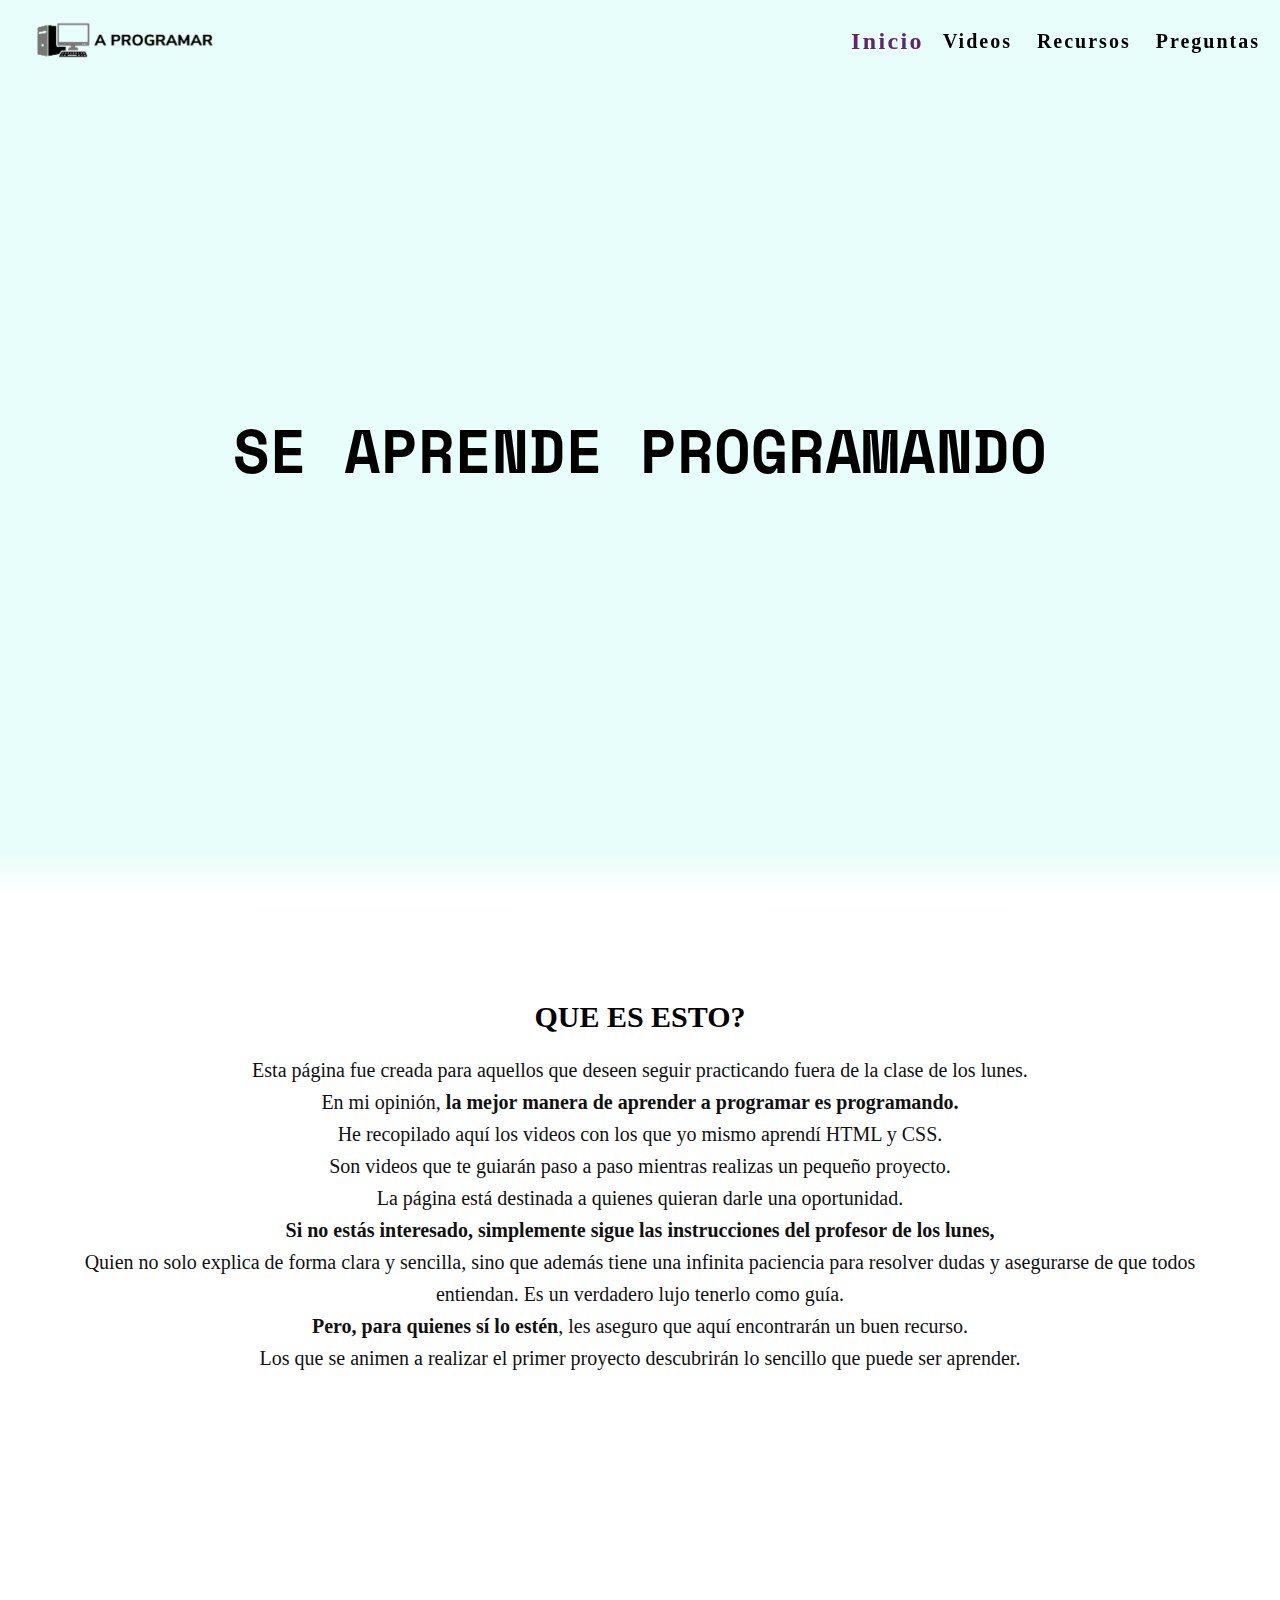
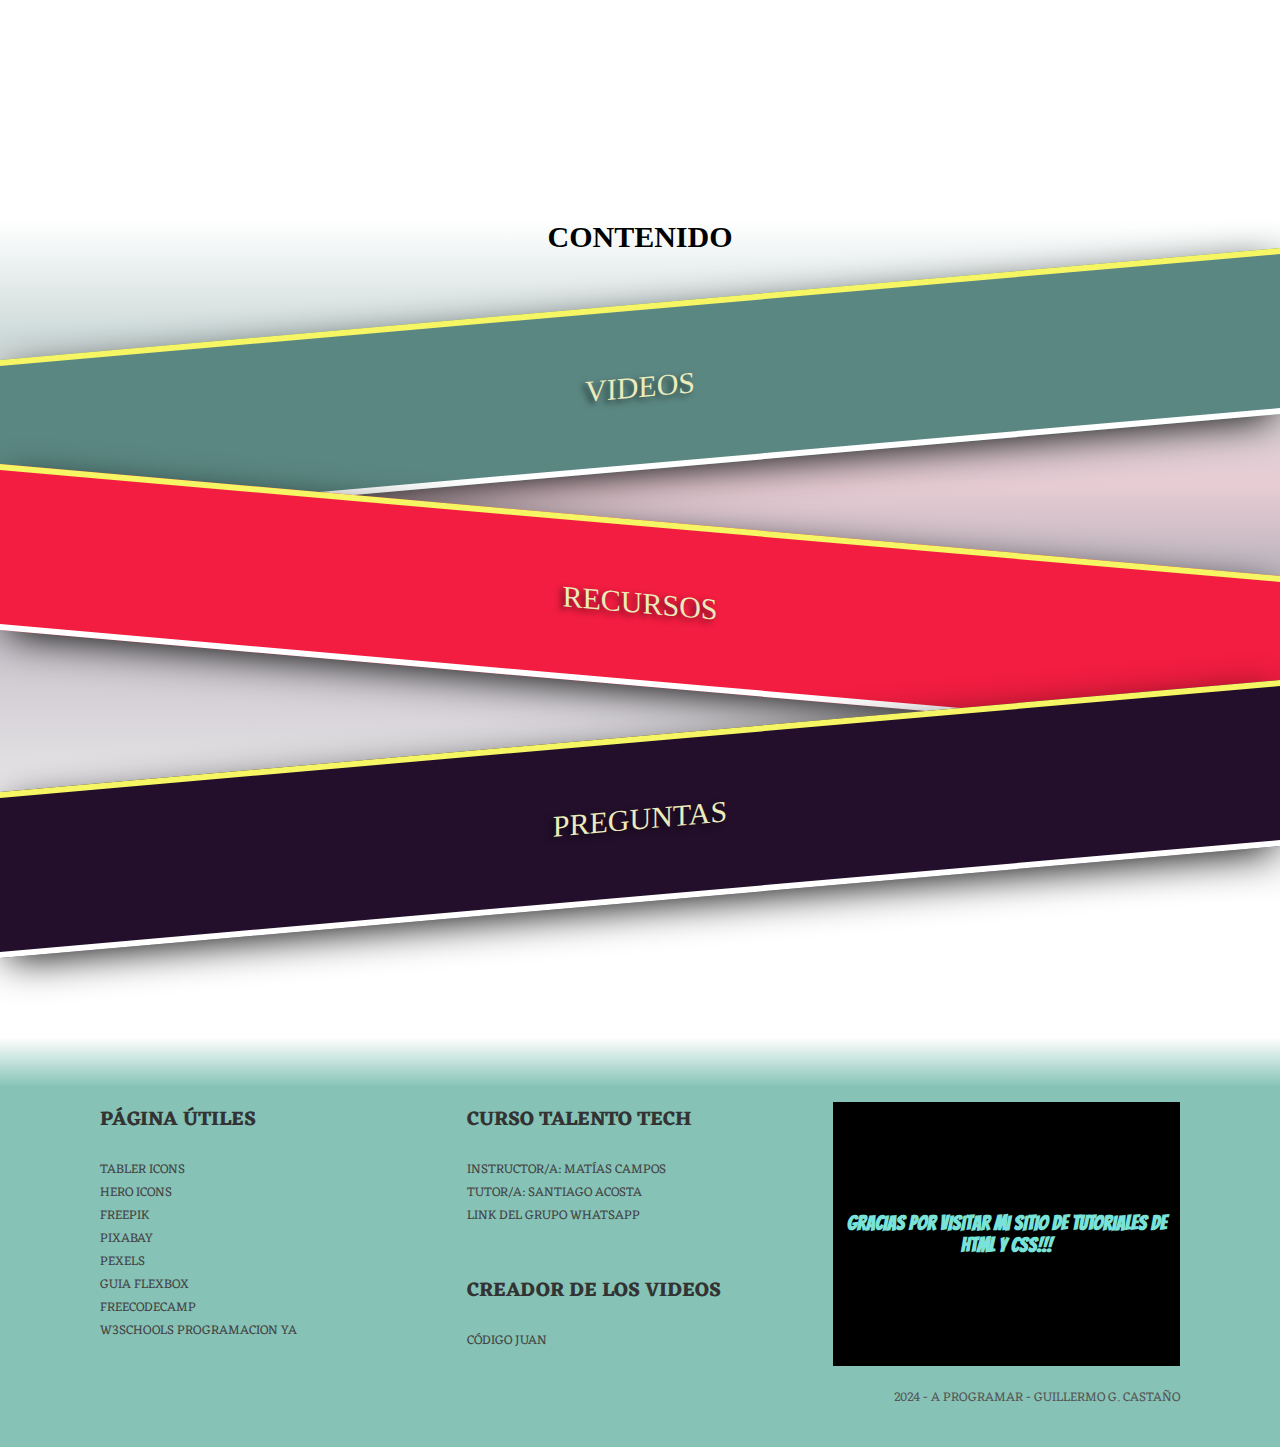
==== index.html @ f8a7a1f5 "A Programar 1.0" ====
<!DOCTYPE html>
<html lang="es">
<head>
    <meta charset="UTF-8">
    <meta name="viewport" content="width=device-width, initial-scale=1.0">
    <link rel="preload" href="./css/styles.css" as="styles">
    <link rel="preconnect" href="https://fonts.googleapis.com">
    <link rel="preconnect" href="https://fonts.gstatic.com" crossorigin>
    <link href="https://fonts.googleapis.com/css2?family=Space+Mono:ital,wght@0,400;0,700;1,400;1,700&display=swap" rel="stylesheet">
    <link rel="preconnect" href="https://fonts.googleapis.com">
    <link rel="preconnect" href="https://fonts.gstatic.com" crossorigin>
    <link href="https://fonts.googleapis.com/css2?family=Eczar:wght@400..800&family=Space+Mono:ital,wght@0,400;0,700;1,400;1,700&display=swap" rel="stylesheet">
    <link rel="preconnect" href="https://fonts.googleapis.com">
    <link rel="preconnect" href="https://fonts.gstatic.com" crossorigin>
    <link href="https://fonts.googleapis.com/css2?family=Bangers&display=swap" rel="stylesheet">
    <link rel="stylesheet" href="https://cdn.jsdelivr.net/npm/bootstrap-icons@1.11.3/font/bootstrap-icons.min.css">
    <link rel="icon" href="./img/Computer_icon.ico">
    <link rel="stylesheet" href="./css/styles.css">
    <title>A Programar</title>
</head>
<body>
    <header class="header">
        <a class="logo" href="./index.html">
            <img loading="lazy" class="logo-img" src="./img/logo-negro.png" alt="Logotipo">
        </a>

        <button class="abrir-menu" id="abrir"><i class="bi bi-list"></i></button>
        
        <nav class="navegacion" id="nav">
            <button class="cerrar-menu" id="cerrar"><i class="bi bi-x"></i></button>
            <ul class="ul_links">
                <li class="li_links"><a class="links links--activo" href="./index.html">Inicio</a></li>
                <li class="li_links"><a class="links" href="./videos.html">Videos</a></li>
                <li class="li_links"><a class="links" href="./recursos.html">Recursos</a></li>
                <li class="li_links"><a class="links" href="./preguntas.html">Preguntas</a></li>
            </ul>
        </nav>
        
    </header> <!-- Fin Header-->
        
        
    <section class="hero">
        <h1 class="titulo">Se aprende Programando</h1>
        <video loading="lazy" muted autoplay loop>
            <source src="./videos/program-1.mp4" tipe="video/mp4">
        </video>
    </section>


    <main class="main">      
        <section class="main-content">
            <h2>Que es esto?</h2>
            
            <article class="texto">
                <p> Esta página fue creada para aquellos que deseen seguir practicando fuera de la clase de los lunes.<br> En mi opinión, <b>la mejor manera de aprender a programar es programando.</b><br> He recopilado aquí los videos con los que yo mismo aprendí HTML y CSS.<br> Son videos que te guiarán paso a paso mientras realizas un pequeño proyecto.<br> 
                La página está destinada a quienes quieran darle una oportunidad.<br>
                <b>Si no estás interesado, simplemente sigue las instrucciones del profesor de los lunes,</b><br>
                Quien no solo explica de forma clara y sencilla, sino que además tiene una infinita paciencia para resolver dudas y asegurarse de que todos entiendan. Es un verdadero lujo tenerlo como guía.<br>
                <b>Pero, para quienes sí lo estén</b>, les aseguro que aquí encontrarán un buen recurso.<br> Los que se animen a realizar el primer proyecto descubrirán lo sencillo que puede ser aprender. </p>
            </article>
        </section>
    </main>

    <div class="caja">
        <section class="contenedor-grande">
            <h2>Contenido</h2>
            
            <div class="contenido">
                <a class="cuadro-enlace" href="./videos.html">
                    <section class="cuadro cuadro_video">
                        <h3 class="cuadro_h3--video">Videos</h3>
                        <p class="cuadro-texto">En esta sección veras lo videos con los que aprendí HTML y CSS</p>
                    </section>
                </a>
                <a class="cuadro-enlace" href="./recursos.html">
                    <section class="cuadro cuadro_recursos">
                        <h3 class="cuadro_h3--recursos">Recursos</h3>
                        <p class="cuadro-texto">Aquí encontrarás Herramientas útiles que te ayudaran a la hora de aprender</p>
                    </section>
                </a>
                <a class="cuadro-enlace" href="./preguntas.html">
                    <section class="cuadro cuadro_preguntas">
                        <h3 class="cuadro_h3--preguntas">Preguntas</h3>
                        <p class="cuadro-texto">Si tiene preguntas puedes hacerlas aquí e intentaré ayudar en lo que pueda</p>
                    </section>
                </a>
            </div>
        </section>
    </div>
        
    <!-- FOOTER -->
    <footer class="footer">
        <div class="footer-cont">
            <section class="section-1">
                <h3>Página útiles</h3>
                <div class="footer-cont__a">
                    <a href="https://tablericons.com/" target="_blank" rel="noopener noreferrer">Tabler Icons</a><br>
                    <a href="https://heroicons.com/" target="_blank" rel="noopener noreferrer">Hero Icons</a><br>
                    <a href="https://www.freepik.es" target="_blank" rel="noopener noreferrer">Freepik</a><br>
                    <a href="https://pixabay.com/es/" target="_blank" rel="noopener noreferrer">Pixabay</a><br>
                    <a href="https://www.pexels.com/es-es/" target="_blank" rel="noopener noreferrer">Pexels</a><br>
                    <a href="https://css-tricks.com/snippets/css/a-guide-to-flexbox/" target="_blank" rel="noopener noreferrer">Guia Flexbox</a><br>
                    <a href="https://www.freecodecamp.org/learn/
                    " target="_blank" rel="noopener noreferrer">Freecodecamp</a><br>
                    <a href="https://www.w3schools.com/html/html_headings.asp
                    " target="_blank" rel="noopener noreferrer">W3Schools</a>
                    <a href="https://www.tutorialesprogramacionya.com/htmlya/html5/" target="_blank" rel="noopener noreferrer">Programacion Ya</a>
                </div>
            </section>

            <section class="section-2">
                <h3>Curso Talento Tech</h3>
                <div class="footer-cont__a">
                    <a href="mati.campos@bue.edu.ar
                    " target="_blank" rel="noopener noreferrer">Instructor/a: Matías Campos</a><br>
                    <a href="santiago.acosta@bue.edu.ar
                    " target="_blank" rel="noopener noreferrer">Tutor/a: Santiago Acosta</a><br>
                    <a href="https://chat.whatsapp.com/FIQsN4IhBATAB8RXuNzhhv
                    " target="_blank" rel="noopener noreferrer">Link del grupo WhatsApp</a><br>
                </div><br><br>
                <h3>Creador de los videos</h3>
                <div class="footer-cont__a">
                    <a href="https://codigoconjuan.com/" target="_blank" rel="noopener noreferrer noreferrer">Código Juan</a>
                </div>
            </section>
            <section class="footer-cont__section-3">
                <h3 class="section3-h3">Gracias por visitar mi sitio de tutoriales de HTML y CSS!!!</h3>
            </section>
            <p class="footer__parrafo-final">2024 - A Programar - Guillermo G. Castaño</p>
        </div>
        
    </footer>

    <script src="./js/codigo.js"></script>
</body>
</html>
---- css/styles.css ----
:root {
    --fuentePrincipal: "Space Mono", monospace;
    --fuenteSecundaria: "Eczar", serif;

    --blanco: #fff;
    --negro: #000;
    --violeta: #230f2b;
    --magenta: #f21d41;
    --cremita: #EBEBBC;
    --celesteClaro: hwb(134 74% 11%);
    --celesteOscuro: #5b8782;
}

*, *:before, *:after {
    box-sizing: inherit;
    margin: 0;
  }
  

html {
    box-sizing: border-box;
    font-size: 62.5%;
}

body {
    font-size: 16px;
}

/* headings */
h1 {
    font-size: 6rem;
}
h2 {
    font-size: 3rem;
}
h3 {
    font-size: 2rem;
}
h4 {
    font-size: 1.8rem;
    font-weight: 400;
}
h1, h2, h3 {
    text-align: center;
    text-transform: uppercase;
}

/* HEADER */
.header {
    position: fixed;
    top: 0;
    left: 0;
    padding: 3rem 2rem;
    width: 100%;
    display: flex;
    justify-content: space-between;
    transition: 0.7s;
    z-index: 1001;
}
.header .logo {
    margin: 0;
    position: relative;
}
/* Le agrega la capa a header junto con css cuando hace sroll > 0 */
.header.abajo {
    padding: 1.5rem 2rem;
    background: #fff;
    .navegacion {
        margin-top: -.6rem;
    }
}

.logo-img {
    width: 25rem;
    position: absolute;
    top: -11.5rem;
    left: -2rem;
}

.abrir-menu,
.cerrar-menu {
    display: none;
}

/* quita Logo menos de 270px */
@media (width <= 270px) {
    .logo-img {
        display: none;
    }
}


/* menu hamburguesa en menos de 768px */
@media (width <= 768px ) {
    .header .logo {
        transform: scale(.7);
    }

    .abrir-menu,
    .cerrar-menu {
        display: block;
        border: 0;
        font-size: 3rem;
        cursor: pointer;
    }

    .abrir-menu {
        background-color: transparent;
    }
    
    .navegacion {
        opacity: 0;
        visibility: hidden;
        gap: 2rem;
        /* margin-top: 1.1rem; */
        position: absolute;
        height: 100vh;
        display: flex;
        flex-direction: column;
        align-items: end;
        top: 0;
        right: 0;
        padding: 2rem;
        background-color: rgba(255,255,255,.4);
    }

    .navegacion.visible {
        opacity: 1;
        visibility: visible;
    }

    .ul_links {
        flex-direction: column;
        align-items: end;
    }

}



/* NAVEGACION */
.navegacion ul {
    display: flex;
    justify-content: center;
    align-items: center;
    list-style: none;
    gap: 2.5rem;
}

.navegacion a {
    font-size: 2rem;
    text-decoration: none;
    font-family: var(--fuente);
    color: var(--negro);
    letter-spacing: .2rem;
    font-weight: bold;
    transition: 0.7s;
}

/* Codigo A */
a.links {
    display: inline-block; /* Esto permite que la propiedad transform funcione */
    transition: transform 0.3s ease, color 0.3s ease; /* Añade una transición suave */
}

a.links--activo,
a.links:hover {
    color: #60256a;
    transform: scale(1.2);
}

/* VIDEO */
.hero {
    position: relative;
    z-index: -10;
    height: 100vh;
    display: flex;
    justify-content: center;
    align-items: center;
    overflow: hidden;
}

/* Capa de color sobre el video */
.hero::before {
    content: "";
    position: absolute;
    top: 0;
    left: 0;
    width: 100%;
    height: 100%;
    background-color: rgba(75, 247, 216, 0.129); /* Capa negra semi-transparente */
    z-index: 1;
}

/* Parte de abajo efecto humo */
.hero-secundario::after,
.hero::after,
.hero-pag-video::after {
    position: absolute;
    content: "";
    bottom: 0;
    width: 100%;
    height: 5rem;
    background: linear-gradient(transparent, #fff);
    z-index: 1000;
}

.hero video {
    position: absolute;
    width: 100%;
    height: 100%;
    object-fit: cover; /* Asegura que el video cubra todo el espacio sin deformarse */
}


.hero .titulo,
.hero-pag-video .titulo {
    z-index: 10;
    position: absolute;
    font-family: var(--fuentePrincipal);
    text-transform: uppercase;
    font-weight: bold;
    transition: opacity 0.5s ease; /* Suaviza el cambio de opacidad */
    /* Hace responsivo el Texto */
    font-size: clamp(2rem, 6vw, 6rem);
}

.hero-pag-video {
    position: relative;
    background: linear-gradient(rgba(29, 217, 242, 0.284), rgba(29, 210, 242, 0.307)), url(../img/para-estudiar-2.jpg);
    background-size: cover;
    background-position: center; /* Añadido para mejor posicionamiento */
    z-index: -10;
    height: 100vh;
    display: flex;
    justify-content: center;
    align-items: center;
}


.hero-pag-preguntas {
    position: relative;
    background: linear-gradient(rgba(105, 40, 119, 0.284), rgba(124, 48, 141, 0.307)), url(../img/preguntas.jpg);
    background-size: cover;
    background-position: center; /* Añadido para mejor posicionamiento */
    z-index: -10;
    height: 100vh;
    display: flex;
    justify-content: center;
    align-items: center;
}

/* MAIN */
.main {
    display: flex;
    justify-content: center;
    text-align: center;
    margin: 0 auto;
    width: 100%;
    max-width: 120rem;
    min-height: 80vh;
    margin-top: 10rem;
    padding: 0 2rem;
    box-sizing: border-box;

}

.main-content {
    width: 100%;
}

.main .texto {
    font-size: clamp(2rem, 2.5vw, 2rem);
    line-height: 1.6;
    margin: 2rem 0;
    color: #111;
}

.main-secundario {
    max-width: 73rem;
    margin: 0 auto;
    border: solid red;
}

.titu-2 {
    margin-top: 3rem;
}

/* CONTENIDO */
.caja {
    margin-top: 10rem;

    background: rgb(255,255,255);
    background: linear-gradient(0deg, rgba(255,255,255,1) 0%, rgba(35,15,43,0.3085434002702644) 48%, rgba(191,115,137,0.37016805013020837) 61%, rgba(91,135,130,0.3001400389257265) 83%, rgba(255,255,255,0.19929970279127274) 100%); 
}

.contenedor-grande {
    text-align: center;
    margin: 0 auto;
}
.contenedor-grande h2{
    margin-bottom: 5rem;
}

.contenido {
    width: 100vw;
}

/* CUADROS */
.cuadro_video,
.cuadro_recursos, 
.cuadro_preguntas {
    width: 100%;
    padding: 6rem;
    border-top: 6px solid rgb(246, 246, 101);
    border-bottom: 6px solid white; 
    color: var(--cremita);
    box-shadow: 0 1rem 4rem -.8rem black;
}

.cuadro_video {
    background: var(--celesteOscuro);
    transform: skewY(-5deg);
}

.cuadro_recursos {
    background: var(--magenta);
    transform: skewY(5deg);
    margin-top: 5rem;
}
.cuadro_preguntas {
    background: var(--violeta);
    transform: skewY(-5deg);
    margin-top: 5rem;
}

.contenido-cuadro {
    max-width: 50rem;
    margin: auto;
    margin-top: 2rem;
    font-family: var(--fuentePrincipal);
    transform: skewY(5deg);
}

.cuadro_h3--video,
.cuadro_h3--recursos,
.cuadro_h3--preguntas {
    font-size: 3rem; 
    font-weight: 400;
	text-shadow: -4px 3px 6px rgba(0,0,0,0.62);
}

.cuadro-texto {
    display: none;
    font-size: 2.8rem;
    text-shadow: -4px 3px 6px rgba(0,0,0,0.62);
}

.cuadro {
    position: relative;
    transition: all .3s ease;
}

.cuadro:hover {
    transition: all .3s ease;
    transform: scale(1.15);
    .cuadro_h3--video,
    .cuadro_h3--recursos,
    .cuadro_h3--preguntas {
        display: none;
    }
    .cuadro-texto {
        display: contents;
    }
}

.cuadro-enlace {
    text-decoration: none;
}

/* CONTENEDOR */
.contenedor {
    width: 100rem;
}

.video {
    display: flex;
    justify-content: center;
}

/* acordeon */
.acordeon {
    padding: 1rem;
    width: 90%;
    max-width: 120rem;
    margin: 0 auto; 
}

.acordeon .h3 {
    text-align: left;
    padding: 1rem;
    cursor: pointer;
    box-shadow: -5px 6px 10px -1px rgba(0,0,0,0.26);
}

.bloque .contenido {
    display: flex;
    justify-content: center;
}

.acordeon .contenido {
    height: 0;
    padding: 0rem;
    overflow: hidden;
    transform: all .5 ease;
}

.acordeon .bloque.activo .contenido {
    margin: 0 auto;
    height: auto;
    max-height: none;
    overflow: visible;
}

.parrafo-videos {
    font-size: 1.9rem;
}

.enla-vid {
    font-size: 2rem;
    text-decoration: none;
    font-family: var(--fuenteSecundaria);
}

/* ESTILOS FOOTER */

.footer {
    margin-top: 10rem;
    text-transform: uppercase;
    font-family: var(--fuenteSecundaria);
    padding: 10rem;
    background: rgb(148,244,223);
    background: linear-gradient(0deg, rgb(134, 195, 182) 81%, rgba(255,255,255,1) 92%);
}



.footer-cont {
    display: grid;
    grid-template-columns: repeat(3, 1fr);
    grid-template-rows: 90% 10%;

    text-align: start;
    font-size: 1.3rem;
    gap: 2rem;
    position: relative;
    margin-bottom: -4.8rem;
} 

.footer-cont h3 {
    color: #333;
    text-align: start;
}

.footer-cont a {
    text-decoration: none;
    color: #444;
}
.footer-cont__a {
    margin-top: 2rem;
}

.footer-cont__section-3 {
    background-color: #000;
    display: flex;
    align-items: center;
}

section.footer-cont__section-3 .section3-h3 {
    color: #7ae3d9;
    font-family: "Bangers", system-ui;
    text-align: center;
}

.footer__parrafo-final {
    grid-column: 3 / 4;
    text-align: end;
    color: #555;
}

/* Media query para pantallas pequeñas */
@media (max-width: 768px) {
    .footer-cont {
        grid-template-columns: 1fr; /* Cambia a una columna */
        text-align: center; /* Centra el texto */
        gap: 1rem; /* Reduce el espacio entre elementos */
        margin-top: 8rem;
    }

    .footer__parrafo-final {
        grid-column: 1 / -1; /* Asegura que el párrafo ocupe toda la fila */
        text-align: center;
    }

    .footer {
        padding: 2rem; /* Ajusta el padding en pantallas pequeñas */
    }
}


/* PREGUNTAS -- CONTENIDO INDEX */
.title {
    font-size: 6rem;
    text-align: center;
    font-weight: bold;
}

.container-one {
    width: 100%;
    padding: 2rem;
    background-color: var(--celesteOscuro);
    transform: skewY(-5deg);
    margin-top: 4rem;
}


/* Icono */
.svg-inline--fa.fa-w-14 {   
    transition: transform .2s linear;
    width: 0.875em;
}

/* Acordeon */
.contenedor-acordeon {
    width: 100%;
    max-width: 80rem;
    margin: auto;
    margin-top: 8rem;
}

.contenedor-acordeon h2 {
    text-align: center;
    font-size: 4rem;
    margin-bottom: 3.5rem;
}

.acordeon {
    background: #fff;
    padding: 0rem;
}

.acordeon label {
    display: flex;
    justify-content: space-between;
    flex-direction: row-reverse;
    padding: 20px;
    font-size: 2rem;
    background: #230f2b;
    color: #fff;
    cursor: pointer;
    margin-bottom: 2px;
    transition: all .3s ease;
}

.acordeon label:hover {
    background: #120b15;
}

.acordeon .contenido-acordeon {
    padding: 0px;
    margin: 0px 20px;
    max-height: 0px;
    overflow: hidden;
    transition: all .3s ease;
}
/* Checa el radio y le da altura al contenido de abajo */
.btn-acordeon:checked ~ .contenido-acordeon {
    max-height: none;
    padding: 1.5rem 0;
}

/* Da vuelta el iconito */
.btn-acordeon:checked ~ label .btn-acordeon1-icon {   
    transform: rotate(180deg);
}

.btn-acordeon {
    display: none;
}

@media (width >= 900) {
    .contenedor-acordeon {
        width: 90%;
    }
}

/* Checkbox */
.flex-content {
    display: flex;
    justify-content: space-between;
    align-items: center;
    margin: 1rem 0;
}

input[type="checkbox"] {
    width: 3rem;
    height: 3rem;
    border-radius: 50%;
    background-color: rgb(102, 76, 76);
    appearance: none;
    cursor: pointer;
}

input[type="checkbox"]:checked {
    background-color: rgb(43, 140, 43);
    transition: all .3s ease; 
}


/* FORMÑULARIO */
input,
textarea {
    font-family: "Poppins", sans-serif;
}

.cont {
    position: relative;
    width: 100%;
    min-height: 100vh;
    padding: 2rem;
    background: rgb(255,255,255);
    background: linear-gradient(0deg, rgba(255,255,255,1) 7%, rgba(96,37,106,0.4598039044719451) 48%, rgba(255,255,255,1) 94%); 
    overflow: visible;
    display: flex;
    align-items: center;
    justify-content: center;
}

.form {
    width: 100%;
    max-width: 820px;
    min-height: 10vh;
    background-color: #fff;
    border-radius: 1rem;
    box-shadow: 0 0 20px 1px rgba(0, 0, 0, 0.1);
    z-index: 1000;
    overflow: hidden;
    display: grid;
    grid-template-columns: repeat(2, 1fr);
}

.contact-form {
    background-color: rgb(96, 37, 106);
    position: relative;
}

.circle {
    border-radius: 50%;
    position: absolute;
    background:linear-gradient(135deg, transparent 20%, #230f2b)
}

.circle.one {
    width: 13rem;
    height: 13rem;
    top: 13rem;
    right: -4rem;
}
.circle.two {
    width: 8rem;
    height: 8rem;
    top: 1rem;
    right: 3rem;
}
.circle.three {
    width: 4rem;
    height: 4rem;
    top: 17rem;
    right: 17rem;
}
.circle.cuatro {
    width: 30rem;
    height: 30rem;
    bottom: 1rem;
    left: 3rem;
}
.circle.cinco {
    width: 3rem;
    height: 3rem;
    top:25rem;
    right: 9rem;
}
.circle.seis {
    width: 6rem;
    height: 6rem;
    bottom: 1rem;
    left: 50rem;
}
.circle.siete {
    width: 8rem;
    height: 8rem;
    bottom: 48rem;
    left: -3rem;
}
.circle.ocho {
    width: 8rem;
    height: 8rem;
    top: 1rem;
    right: 3rem;
}
.circle.nueve {
    width: 20rem;
    height: 20rem;
    bottom: -3rem;
    right: 5rem;
}
.circle.diez {
    width: 8rem;
    height: 8rem;
    top: 1rem;
    right: 3rem;
}


.contact-form:before {
    content: "";
    position: absolute;
    width: 2.6rem;
    height: 2.6rem;
    background-color:  rgb(96, 37, 106);
    transform: rotate(45deg);
    top: 5rem;
    left: -1.3rem
}

form {
    padding: 2.3rem 2.2rem;
    z-index: 10;
    overflow: hidden;
    position: relative;
}

.title-for {
    color: #fff;
    font-weight: 700;
    font-size: 2rem;
    line-height: 1;
    margin-bottom: 0.7rem;
}

.input-con {
    position: relative;
    margin: 1rem 0;
}

.input-f {
    width: 100%;
    margin: .2rem;
    outline: none;
    border: 2px solid #fafafa;
    background: none;
    padding: 1.7rem 2.2rem;
    color: #fff;
    font-weight: 500;
    font-size: 1.5rem;
    letter-spacing: .8px;
    border-radius: 2.5rem;
    transition: .3s;
}

textarea.input-f {
    padding: 3rem 1.8rem;
    min-height: 15rem;
    border-radius: 22px;
    /* Deja quieto el tamaño */
    resize: none;
    overflow-y: auto;
}

.input-con label {
    position: absolute;
    top: 50%;
    left: 15px;
    transform: translateY(-50%);
    padding: 0 1rem;
    color: #fafafa;
    font-size: 1.5rem;
    font-weight: 400;
    pointer-events: none;
    z-index: 1000;
    transition: .5s;
}

.input-con.textarea label {
    top: 1rem;
    transform: translateY(0);
}

.btn-f {
    padding: 1.2rem 2rem;
    background-color: #fff;
    border: 2px solid #fafafa;
    font-size: 1.5rem;
    color: rgb(96, 37, 106);
    line-height: 1;
    border-radius: 25px;
    outline: none;
    cursor: pointer;
    transition: .3s;
    margin-left: 1px;
}

.btn-f:hover {
    background-color: #60256a;
    color: #fff;
}

.input-con span {
    position: absolute;
    top: 3px;
    left: 23px;
    transform: translateY(-50%);
    font-size: 1.5rem;
    padding: 0 0.8rem;
    color: transparent;
    pointer-events: none;
    z-index: 500;

}

.input-con span::before,
.input-con span::after {
    content: "";
    position: absolute;
    width: 10%;
    opacity: 0;
    transition: .3s;
    height: 6px;
    background-color: #60256a;
    top: 50%;
    transform: translateY(-50%);
}

.input-con span::before {
    left: 50%;
}
.input-con span::after {
    right: 50%;
}

.input-con.focus label {
    top: 0px;
    transform: translateY(-50%);
    left: 23px;
    font-size: 1.5rem;
}

.input-con.focus span:before,
.input-con.focus span:after {
    width: 50%;
    opacity: 1;
}

/* Ajustes para la resolución de 310px */
@media (max-width: 400px) {
    .form {
        grid-template-columns: 1fr; /* Una sola columna en dispositivos pequeños */
        padding: 1rem;
    }
    .contact-info {
        width: 26rem;
    }
    div.contact-form::before {
        top: -5px;
        left: initial;
        right: 78px;
    }
    div.information {
        width: 17rem;
    }
    div.information p {
        width: 12rem;
        font-size: 1.1rem;
    }

    .input-f {
        font-size: 1.1rem; /* Reducir tamaño de fuente para caber en la resolución */
        padding: 1rem 1.3rem; /* Ajuste de padding */
    }

    .titu-for {
        font-size: 1.1rem; /* Reducir el tamaño del título */
    }

    .btn-f {
        font-size: 1.2rem; /* Ajustar el tamaño del botón */
        padding: 0.9rem 1.3rem;
    }

    .text-for {
        font-size: 1.3rem;
        text-align: center;
    }

    textarea.input-f {
        padding: 1.2rem; /* Ajuste de padding para textarea */
        min-height: 10rem; /* Reducir altura mínima */
    }

    .contact-form:before {
        width: 1.3rem; /* Ajustar tamaño del decorativo */
        height: 1.3rem;
        top: 2.5rem; /* Ajustar la posición */
        left: -0.8rem;
    }
}

/* INFO CONTACTO */

.contact-info {
    padding: 36.8px 35.2px;
    position: relative;
}

.contact-info .titu-for {
    color: #60256a
}

.text-for {
    color: #333;
    margin: 24px 0 32px 0;
}

.information {
    display: flex;
    color: #555;
    margin: 11.2px 0;
    align-items: center;
    font-size: 15.2px;
}

.icon-f {
    width: 28px;
    margin: 11.2px;
    color: #60256a;
}

.social-media {
    padding: 32px;
}
.social-media p {
    color: #333;
}
.social-icons {
    display: flex;
    margin-top: 8px;
}

.social-icons a{
    width: 35px;
    height: 35px;
    border-radius: 5px;
    background: linear-gradient(45deg, #b26ebe, #60256a );
    color: #fff;
    text-align: center;
    line-height: 35px;
    margin-right: 8px;
    transition: .3s;
}  

.social-icons a:hover {
    transform: scale(1.05);
}


@media (width <= 850px) {
    .form {
        grid-template-columns: 1fr;
    }

    .contact-form:before {
        top: -13px;
        left: initial;
        right: 78px;
    }

    .text-for {
        margin: 16px 0 24px 0;
    }

    .social-media {
        padding: 24px 0 0 0;
    }
    .circle {
        display: none;
    }
}

@media (width <= 480px) {
    .cont {
        padding: 24px;
    }

    form, 
    .contact-info {
        padding: 27,2px 25,6px;
    }

    .circle {
        display: none;
    }

    .title-for {
        font-size: 1.8rem;
        text-align: center; 
    }

    .btn-f {
        padding: 1rem; 
        font-size: 1.4rem; 
    }

    .input-f {
        font-size: 1.2rem; 
        padding: 1.2rem; 
    }

    .contact-info, 
    .contact-form {
        padding: 1.5rem; 
    }

}
@media (width <= 480px) {
    .cont {
        padding: 24px;
    }

    form, 
    .contact-info {
        padding: 27,2px 25,6px;
    }

    .circle {
        display: none;
    }

    .title-for {
        font-size: 1.8rem;
        text-align: center; 
    }

    .btn-f {
        padding: 1rem; 
        font-size: 1.4rem; 
    }

    .input-f {
        font-size: 1.2rem; 
        padding: 1.2rem; 
    }

    .contact-info, 
    .contact-form {
        padding: 1.5rem; 
    }

}


/* Arreglos del Modal  */
/* Estilos Modal */
.modal {
    display: none;
    position: fixed;
    z-index: 1000;
    left: 0;
    top: 0;
    width: 100%;
    height: 100%;
    background-color: rgba(0, 0, 0, 0.4);
    overflow-y: auto;
}

.modal-content {
    background-color: #230f2b;
    margin: 15% auto;
    padding: 1.5rem;
    border: 1px solid rgba(96,37,106,0.4598039044719451);
    width: 80%;
    max-width: 60rem;
    border-radius: 10px;
}

.modal-content * {
    max-width: 100%;
    height: auto;
}

.modal-content video,
.modal-content iframe {
    width: 100%;
    aspect-ratio: 16 / 9; /* Deja la proporción 16:9 */
    max-height: 70vh; /* Limita la altura máxima al 70% de la altura de la ventana */
    object-fit: contain; /* Deja la relación de aspecto del video */
}

/* Contenedor para mantener la proporción del video */
.video-container {
    position: relative;
    width: 100%;
    padding-bottom: 56.25%; /* Proporción 16:9 */
    height: 0;
    overflow: hidden;
}

.video-container iframe,
.video-container video {
    position: absolute;
    top: 0;
    left: 0;
    width: 100%;
    height: 100%;
}

@media (max-width: 768px) {
    .modal-content {
        width: 90%;
        margin: 15% auto;
        padding: 1rem;
    }
}

@media (max-width: 480px) {
    .modal-content {
        width: 95%;
        margin: 20% auto;
        padding: 0.5rem;
    }
}

.close {
    color: #aaa;
    float: right;
    font-size: 28px;
    font-weight: bold;
}

.close:hover,
.close:focus {
    color: black;
    text-decoration: none;
    cursor: pointer;
}



/* RECURSOS */
.main-recursos {
    display: flex;
    justify-content: center;
    text-align: center;
    margin: 0 auto;
    width: 100%;
    max-width: 90rem;
    min-height: 80vh;
    margin-top: 10rem;
    padding: 0 2rem;
    box-sizing: border-box;
    box-shadow: 35px 40px 35px 0px rgba(247,116,166,0.2);
}

.main-recursos .h3_recursos {
    text-align: start;
}

.main-recursos .texto_recursos {
    font-size: clamp(2rem, 2.5vw, 2rem);
    line-height: 1.6;
    margin: 2rem 0;
    text-align: start;
}
---- css/styles.css ----
:root {
    --fuentePrincipal: "Space Mono", monospace;
    --fuenteSecundaria: "Eczar", serif;

    --blanco: #fff;
    --negro: #000;
    --violeta: #230f2b;
    --magenta: #f21d41;
    --cremita: #EBEBBC;
    --celesteClaro: hwb(134 74% 11%);
    --celesteOscuro: #5b8782;
}

*, *:before, *:after {
    box-sizing: inherit;
    margin: 0;
  }
  

html {
    box-sizing: border-box;
    font-size: 62.5%;
}

body {
    font-size: 16px;
}

/* headings */
h1 {
    font-size: 6rem;
}
h2 {
    font-size: 3rem;
}
h3 {
    font-size: 2rem;
}
h4 {
    font-size: 1.8rem;
    font-weight: 400;
}
h1, h2, h3 {
    text-align: center;
    text-transform: uppercase;
}

/* HEADER */
.header {
    position: fixed;
    top: 0;
    left: 0;
    padding: 3rem 2rem;
    width: 100%;
    display: flex;
    justify-content: space-between;
    transition: 0.7s;
    z-index: 1001;
}
.header .logo {
    margin: 0;
    position: relative;
}
/* Le agrega la capa a header junto con css cuando hace sroll > 0 */
.header.abajo {
    padding: 1.5rem 2rem;
    background: #fff;
    .navegacion {
        margin-top: -.6rem;
    }
}

.logo-img {
    width: 25rem;
    position: absolute;
    top: -11.5rem;
    left: -2rem;
}

.abrir-menu,
.cerrar-menu {
    display: none;
}

/* quita Logo menos de 270px */
@media (width <= 270px) {
    .logo-img {
        display: none;
    }
}


/* menu hamburguesa en menos de 768px */
@media (width <= 768px ) {
    .header .logo {
        transform: scale(.7);
    }

    .abrir-menu,
    .cerrar-menu {
        display: block;
        border: 0;
        font-size: 3rem;
        cursor: pointer;
    }

    .abrir-menu {
        background-color: transparent;
    }
    
    .navegacion {
        opacity: 0;
        visibility: hidden;
        gap: 2rem;
        /* margin-top: 1.1rem; */
        position: absolute;
        height: 100vh;
        display: flex;
        flex-direction: column;
        align-items: end;
        top: 0;
        right: 0;
        padding: 2rem;
        background-color: rgba(255,255,255,.4);
    }

    .navegacion.visible {
        opacity: 1;
        visibility: visible;
    }

    .ul_links {
        flex-direction: column;
        align-items: end;
    }

}



/* NAVEGACION */
.navegacion ul {
    display: flex;
    justify-content: center;
    align-items: center;
    list-style: none;
    gap: 2.5rem;
}

.navegacion a {
    font-size: 2rem;
    text-decoration: none;
    font-family: var(--fuente);
    color: var(--negro);
    letter-spacing: .2rem;
    font-weight: bold;
    transition: 0.7s;
}

/* Codigo A */
a.links {
    display: inline-block; /* Esto permite que la propiedad transform funcione */
    transition: transform 0.3s ease, color 0.3s ease; /* Añade una transición suave */
}

a.links--activo,
a.links:hover {
    color: #60256a;
    transform: scale(1.2);
}

/* VIDEO */
.hero {
    position: relative;
    z-index: -10;
    height: 100vh;
    display: flex;
    justify-content: center;
    align-items: center;
    overflow: hidden;
}

/* Capa de color sobre el video */
.hero::before {
    content: "";
    position: absolute;
    top: 0;
    left: 0;
    width: 100%;
    height: 100%;
    background-color: rgba(75, 247, 216, 0.129); /* Capa negra semi-transparente */
    z-index: 1;
}

/* Parte de abajo efecto humo */
.hero-secundario::after,
.hero::after,
.hero-pag-video::after {
    position: absolute;
    content: "";
    bottom: 0;
    width: 100%;
    height: 5rem;
    background: linear-gradient(transparent, #fff);
    z-index: 1000;
}

.hero video {
    position: absolute;
    width: 100%;
    height: 100%;
    object-fit: cover; /* Asegura que el video cubra todo el espacio sin deformarse */
}


.hero .titulo,
.hero-pag-video .titulo {
    z-index: 10;
    position: absolute;
    font-family: var(--fuentePrincipal);
    text-transform: uppercase;
    font-weight: bold;
    transition: opacity 0.5s ease; /* Suaviza el cambio de opacidad */
    /* Hace responsivo el Texto */
    font-size: clamp(2rem, 6vw, 6rem);
}

.hero-pag-video {
    position: relative;
    background: linear-gradient(rgba(29, 217, 242, 0.284), rgba(29, 210, 242, 0.307)), url(../img/para-estudiar-2.jpg);
    background-size: cover;
    background-position: center; /* Añadido para mejor posicionamiento */
    z-index: -10;
    height: 100vh;
    display: flex;
    justify-content: center;
    align-items: center;
}


.hero-pag-preguntas {
    position: relative;
    background: linear-gradient(rgba(105, 40, 119, 0.284), rgba(124, 48, 141, 0.307)), url(../img/preguntas.jpg);
    background-size: cover;
    background-position: center; /* Añadido para mejor posicionamiento */
    z-index: -10;
    height: 100vh;
    display: flex;
    justify-content: center;
    align-items: center;
}

/* MAIN */
.main {
    display: flex;
    justify-content: center;
    text-align: center;
    margin: 0 auto;
    width: 100%;
    max-width: 120rem;
    min-height: 80vh;
    margin-top: 10rem;
    padding: 0 2rem;
    box-sizing: border-box;

}

.main-content {
    width: 100%;
}

.main .texto {
    font-size: clamp(2rem, 2.5vw, 2rem);
    line-height: 1.6;
    margin: 2rem 0;
    color: #111;
}

.main-secundario {
    max-width: 73rem;
    margin: 0 auto;
    border: solid red;
}

.titu-2 {
    margin-top: 3rem;
}

/* CONTENIDO */
.caja {
    margin-top: 10rem;

    background: rgb(255,255,255);
    background: linear-gradient(0deg, rgba(255,255,255,1) 0%, rgba(35,15,43,0.3085434002702644) 48%, rgba(191,115,137,0.37016805013020837) 61%, rgba(91,135,130,0.3001400389257265) 83%, rgba(255,255,255,0.19929970279127274) 100%); 
}

.contenedor-grande {
    text-align: center;
    margin: 0 auto;
}
.contenedor-grande h2{
    margin-bottom: 5rem;
}

.contenido {
    width: 100vw;
}

/* CUADROS */
.cuadro_video,
.cuadro_recursos, 
.cuadro_preguntas {
    width: 100%;
    padding: 6rem;
    border-top: 6px solid rgb(246, 246, 101);
    border-bottom: 6px solid white; 
    color: var(--cremita);
    box-shadow: 0 1rem 4rem -.8rem black;
}

.cuadro_video {
    background: var(--celesteOscuro);
    transform: skewY(-5deg);
}

.cuadro_recursos {
    background: var(--magenta);
    transform: skewY(5deg);
    margin-top: 5rem;
}
.cuadro_preguntas {
    background: var(--violeta);
    transform: skewY(-5deg);
    margin-top: 5rem;
}

.contenido-cuadro {
    max-width: 50rem;
    margin: auto;
    margin-top: 2rem;
    font-family: var(--fuentePrincipal);
    transform: skewY(5deg);
}

.cuadro_h3--video,
.cuadro_h3--recursos,
.cuadro_h3--preguntas {
    font-size: 3rem; 
    font-weight: 400;
	text-shadow: -4px 3px 6px rgba(0,0,0,0.62);
}

.cuadro-texto {
    display: none;
    font-size: 2.8rem;
    text-shadow: -4px 3px 6px rgba(0,0,0,0.62);
}

.cuadro {
    position: relative;
    transition: all .3s ease;
}

.cuadro:hover {
    transition: all .3s ease;
    transform: scale(1.15);
    .cuadro_h3--video,
    .cuadro_h3--recursos,
    .cuadro_h3--preguntas {
        display: none;
    }
    .cuadro-texto {
        display: contents;
    }
}

.cuadro-enlace {
    text-decoration: none;
}

/* CONTENEDOR */
.contenedor {
    width: 100rem;
}

.video {
    display: flex;
    justify-content: center;
}

/* acordeon */
.acordeon {
    padding: 1rem;
    width: 90%;
    max-width: 120rem;
    margin: 0 auto; 
}

.acordeon .h3 {
    text-align: left;
    padding: 1rem;
    cursor: pointer;
    box-shadow: -5px 6px 10px -1px rgba(0,0,0,0.26);
}

.bloque .contenido {
    display: flex;
    justify-content: center;
}

.acordeon .contenido {
    height: 0;
    padding: 0rem;
    overflow: hidden;
    transform: all .5 ease;
}

.acordeon .bloque.activo .contenido {
    margin: 0 auto;
    height: auto;
    max-height: none;
    overflow: visible;
}

.parrafo-videos {
    font-size: 1.9rem;
}

.enla-vid {
    font-size: 2rem;
    text-decoration: none;
    font-family: var(--fuenteSecundaria);
}

/* ESTILOS FOOTER */

.footer {
    margin-top: 10rem;
    text-transform: uppercase;
    font-family: var(--fuenteSecundaria);
    padding: 10rem;
    background: rgb(148,244,223);
    background: linear-gradient(0deg, rgb(134, 195, 182) 81%, rgba(255,255,255,1) 92%);
}



.footer-cont {
    display: grid;
    grid-template-columns: repeat(3, 1fr);
    grid-template-rows: 90% 10%;

    text-align: start;
    font-size: 1.3rem;
    gap: 2rem;
    position: relative;
    margin-bottom: -4.8rem;
} 

.footer-cont h3 {
    color: #333;
    text-align: start;
}

.footer-cont a {
    text-decoration: none;
    color: #444;
}
.footer-cont__a {
    margin-top: 2rem;
}

.footer-cont__section-3 {
    background-color: #000;
    display: flex;
    align-items: center;
}

section.footer-cont__section-3 .section3-h3 {
    color: #7ae3d9;
    font-family: "Bangers", system-ui;
    text-align: center;
}

.footer__parrafo-final {
    grid-column: 3 / 4;
    text-align: end;
    color: #555;
}

/* Media query para pantallas pequeñas */
@media (max-width: 768px) {
    .footer-cont {
        grid-template-columns: 1fr; /* Cambia a una columna */
        text-align: center; /* Centra el texto */
        gap: 1rem; /* Reduce el espacio entre elementos */
        margin-top: 8rem;
    }

    .footer__parrafo-final {
        grid-column: 1 / -1; /* Asegura que el párrafo ocupe toda la fila */
        text-align: center;
    }

    .footer {
        padding: 2rem; /* Ajusta el padding en pantallas pequeñas */
    }
}


/* PREGUNTAS -- CONTENIDO INDEX */
.title {
    font-size: 6rem;
    text-align: center;
    font-weight: bold;
}

.container-one {
    width: 100%;
    padding: 2rem;
    background-color: var(--celesteOscuro);
    transform: skewY(-5deg);
    margin-top: 4rem;
}


/* Icono */
.svg-inline--fa.fa-w-14 {   
    transition: transform .2s linear;
    width: 0.875em;
}

/* Acordeon */
.contenedor-acordeon {
    width: 100%;
    max-width: 80rem;
    margin: auto;
    margin-top: 8rem;
}

.contenedor-acordeon h2 {
    text-align: center;
    font-size: 4rem;
    margin-bottom: 3.5rem;
}

.acordeon {
    background: #fff;
    padding: 0rem;
}

.acordeon label {
    display: flex;
    justify-content: space-between;
    flex-direction: row-reverse;
    padding: 20px;
    font-size: 2rem;
    background: #230f2b;
    color: #fff;
    cursor: pointer;
    margin-bottom: 2px;
    transition: all .3s ease;
}

.acordeon label:hover {
    background: #120b15;
}

.acordeon .contenido-acordeon {
    padding: 0px;
    margin: 0px 20px;
    max-height: 0px;
    overflow: hidden;
    transition: all .3s ease;
}
/* Checa el radio y le da altura al contenido de abajo */
.btn-acordeon:checked ~ .contenido-acordeon {
    max-height: none;
    padding: 1.5rem 0;
}

/* Da vuelta el iconito */
.btn-acordeon:checked ~ label .btn-acordeon1-icon {   
    transform: rotate(180deg);
}

.btn-acordeon {
    display: none;
}

@media (width >= 900) {
    .contenedor-acordeon {
        width: 90%;
    }
}

/* Checkbox */
.flex-content {
    display: flex;
    justify-content: space-between;
    align-items: center;
    margin: 1rem 0;
}

input[type="checkbox"] {
    width: 3rem;
    height: 3rem;
    border-radius: 50%;
    background-color: rgb(102, 76, 76);
    appearance: none;
    cursor: pointer;
}

input[type="checkbox"]:checked {
    background-color: rgb(43, 140, 43);
    transition: all .3s ease; 
}


/* FORMÑULARIO */
input,
textarea {
    font-family: "Poppins", sans-serif;
}

.cont {
    position: relative;
    width: 100%;
    min-height: 100vh;
    padding: 2rem;
    background: rgb(255,255,255);
    background: linear-gradient(0deg, rgba(255,255,255,1) 7%, rgba(96,37,106,0.4598039044719451) 48%, rgba(255,255,255,1) 94%); 
    overflow: visible;
    display: flex;
    align-items: center;
    justify-content: center;
}

.form {
    width: 100%;
    max-width: 820px;
    min-height: 10vh;
    background-color: #fff;
    border-radius: 1rem;
    box-shadow: 0 0 20px 1px rgba(0, 0, 0, 0.1);
    z-index: 1000;
    overflow: hidden;
    display: grid;
    grid-template-columns: repeat(2, 1fr);
}

.contact-form {
    background-color: rgb(96, 37, 106);
    position: relative;
}

.circle {
    border-radius: 50%;
    position: absolute;
    background:linear-gradient(135deg, transparent 20%, #230f2b)
}

.circle.one {
    width: 13rem;
    height: 13rem;
    top: 13rem;
    right: -4rem;
}
.circle.two {
    width: 8rem;
    height: 8rem;
    top: 1rem;
    right: 3rem;
}
.circle.three {
    width: 4rem;
    height: 4rem;
    top: 17rem;
    right: 17rem;
}
.circle.cuatro {
    width: 30rem;
    height: 30rem;
    bottom: 1rem;
    left: 3rem;
}
.circle.cinco {
    width: 3rem;
    height: 3rem;
    top:25rem;
    right: 9rem;
}
.circle.seis {
    width: 6rem;
    height: 6rem;
    bottom: 1rem;
    left: 50rem;
}
.circle.siete {
    width: 8rem;
    height: 8rem;
    bottom: 48rem;
    left: -3rem;
}
.circle.ocho {
    width: 8rem;
    height: 8rem;
    top: 1rem;
    right: 3rem;
}
.circle.nueve {
    width: 20rem;
    height: 20rem;
    bottom: -3rem;
    right: 5rem;
}
.circle.diez {
    width: 8rem;
    height: 8rem;
    top: 1rem;
    right: 3rem;
}


.contact-form:before {
    content: "";
    position: absolute;
    width: 2.6rem;
    height: 2.6rem;
    background-color:  rgb(96, 37, 106);
    transform: rotate(45deg);
    top: 5rem;
    left: -1.3rem
}

form {
    padding: 2.3rem 2.2rem;
    z-index: 10;
    overflow: hidden;
    position: relative;
}

.title-for {
    color: #fff;
    font-weight: 700;
    font-size: 2rem;
    line-height: 1;
    margin-bottom: 0.7rem;
}

.input-con {
    position: relative;
    margin: 1rem 0;
}

.input-f {
    width: 100%;
    margin: .2rem;
    outline: none;
    border: 2px solid #fafafa;
    background: none;
    padding: 1.7rem 2.2rem;
    color: #fff;
    font-weight: 500;
    font-size: 1.5rem;
    letter-spacing: .8px;
    border-radius: 2.5rem;
    transition: .3s;
}

textarea.input-f {
    padding: 3rem 1.8rem;
    min-height: 15rem;
    border-radius: 22px;
    /* Deja quieto el tamaño */
    resize: none;
    overflow-y: auto;
}

.input-con label {
    position: absolute;
    top: 50%;
    left: 15px;
    transform: translateY(-50%);
    padding: 0 1rem;
    color: #fafafa;
    font-size: 1.5rem;
    font-weight: 400;
    pointer-events: none;
    z-index: 1000;
    transition: .5s;
}

.input-con.textarea label {
    top: 1rem;
    transform: translateY(0);
}

.btn-f {
    padding: 1.2rem 2rem;
    background-color: #fff;
    border: 2px solid #fafafa;
    font-size: 1.5rem;
    color: rgb(96, 37, 106);
    line-height: 1;
    border-radius: 25px;
    outline: none;
    cursor: pointer;
    transition: .3s;
    margin-left: 1px;
}

.btn-f:hover {
    background-color: #60256a;
    color: #fff;
}

.input-con span {
    position: absolute;
    top: 3px;
    left: 23px;
    transform: translateY(-50%);
    font-size: 1.5rem;
    padding: 0 0.8rem;
    color: transparent;
    pointer-events: none;
    z-index: 500;

}

.input-con span::before,
.input-con span::after {
    content: "";
    position: absolute;
    width: 10%;
    opacity: 0;
    transition: .3s;
    height: 6px;
    background-color: #60256a;
    top: 50%;
    transform: translateY(-50%);
}

.input-con span::before {
    left: 50%;
}
.input-con span::after {
    right: 50%;
}

.input-con.focus label {
    top: 0px;
    transform: translateY(-50%);
    left: 23px;
    font-size: 1.5rem;
}

.input-con.focus span:before,
.input-con.focus span:after {
    width: 50%;
    opacity: 1;
}

/* Ajustes para la resolución de 310px */
@media (max-width: 400px) {
    .form {
        grid-template-columns: 1fr; /* Una sola columna en dispositivos pequeños */
        padding: 1rem;
    }
    .contact-info {
        width: 26rem;
    }
    div.contact-form::before {
        top: -5px;
        left: initial;
        right: 78px;
    }
    div.information {
        width: 17rem;
    }
    div.information p {
        width: 12rem;
        font-size: 1.1rem;
    }

    .input-f {
        font-size: 1.1rem; /* Reducir tamaño de fuente para caber en la resolución */
        padding: 1rem 1.3rem; /* Ajuste de padding */
    }

    .titu-for {
        font-size: 1.1rem; /* Reducir el tamaño del título */
    }

    .btn-f {
        font-size: 1.2rem; /* Ajustar el tamaño del botón */
        padding: 0.9rem 1.3rem;
    }

    .text-for {
        font-size: 1.3rem;
        text-align: center;
    }

    textarea.input-f {
        padding: 1.2rem; /* Ajuste de padding para textarea */
        min-height: 10rem; /* Reducir altura mínima */
    }

    .contact-form:before {
        width: 1.3rem; /* Ajustar tamaño del decorativo */
        height: 1.3rem;
        top: 2.5rem; /* Ajustar la posición */
        left: -0.8rem;
    }
}

/* INFO CONTACTO */

.contact-info {
    padding: 36.8px 35.2px;
    position: relative;
}

.contact-info .titu-for {
    color: #60256a
}

.text-for {
    color: #333;
    margin: 24px 0 32px 0;
}

.information {
    display: flex;
    color: #555;
    margin: 11.2px 0;
    align-items: center;
    font-size: 15.2px;
}

.icon-f {
    width: 28px;
    margin: 11.2px;
    color: #60256a;
}

.social-media {
    padding: 32px;
}
.social-media p {
    color: #333;
}
.social-icons {
    display: flex;
    margin-top: 8px;
}

.social-icons a{
    width: 35px;
    height: 35px;
    border-radius: 5px;
    background: linear-gradient(45deg, #b26ebe, #60256a );
    color: #fff;
    text-align: center;
    line-height: 35px;
    margin-right: 8px;
    transition: .3s;
}  

.social-icons a:hover {
    transform: scale(1.05);
}


@media (width <= 850px) {
    .form {
        grid-template-columns: 1fr;
    }

    .contact-form:before {
        top: -13px;
        left: initial;
        right: 78px;
    }

    .text-for {
        margin: 16px 0 24px 0;
    }

    .social-media {
        padding: 24px 0 0 0;
    }
    .circle {
        display: none;
    }
}

@media (width <= 480px) {
    .cont {
        padding: 24px;
    }

    form, 
    .contact-info {
        padding: 27,2px 25,6px;
    }

    .circle {
        display: none;
    }

    .title-for {
        font-size: 1.8rem;
        text-align: center; 
    }

    .btn-f {
        padding: 1rem; 
        font-size: 1.4rem; 
    }

    .input-f {
        font-size: 1.2rem; 
        padding: 1.2rem; 
    }

    .contact-info, 
    .contact-form {
        padding: 1.5rem; 
    }

}
@media (width <= 480px) {
    .cont {
        padding: 24px;
    }

    form, 
    .contact-info {
        padding: 27,2px 25,6px;
    }

    .circle {
        display: none;
    }

    .title-for {
        font-size: 1.8rem;
        text-align: center; 
    }

    .btn-f {
        padding: 1rem; 
        font-size: 1.4rem; 
    }

    .input-f {
        font-size: 1.2rem; 
        padding: 1.2rem; 
    }

    .contact-info, 
    .contact-form {
        padding: 1.5rem; 
    }

}


/* Arreglos del Modal  */
/* Estilos Modal */
.modal {
    display: none;
    position: fixed;
    z-index: 1000;
    left: 0;
    top: 0;
    width: 100%;
    height: 100%;
    background-color: rgba(0, 0, 0, 0.4);
    overflow-y: auto;
}

.modal-content {
    background-color: #230f2b;
    margin: 15% auto;
    padding: 1.5rem;
    border: 1px solid rgba(96,37,106,0.4598039044719451);
    width: 80%;
    max-width: 60rem;
    border-radius: 10px;
}

.modal-content * {
    max-width: 100%;
    height: auto;
}

.modal-content video,
.modal-content iframe {
    width: 100%;
    aspect-ratio: 16 / 9; /* Deja la proporción 16:9 */
    max-height: 70vh; /* Limita la altura máxima al 70% de la altura de la ventana */
    object-fit: contain; /* Deja la relación de aspecto del video */
}

/* Contenedor para mantener la proporción del video */
.video-container {
    position: relative;
    width: 100%;
    padding-bottom: 56.25%; /* Proporción 16:9 */
    height: 0;
    overflow: hidden;
}

.video-container iframe,
.video-container video {
    position: absolute;
    top: 0;
    left: 0;
    width: 100%;
    height: 100%;
}

@media (max-width: 768px) {
    .modal-content {
        width: 90%;
        margin: 15% auto;
        padding: 1rem;
    }
}

@media (max-width: 480px) {
    .modal-content {
        width: 95%;
        margin: 20% auto;
        padding: 0.5rem;
    }
}

.close {
    color: #aaa;
    float: right;
    font-size: 28px;
    font-weight: bold;
}

.close:hover,
.close:focus {
    color: black;
    text-decoration: none;
    cursor: pointer;
}



/* RECURSOS */
.main-recursos {
    display: flex;
    justify-content: center;
    text-align: center;
    margin: 0 auto;
    width: 100%;
    max-width: 90rem;
    min-height: 80vh;
    margin-top: 10rem;
    padding: 0 2rem;
    box-sizing: border-box;
    box-shadow: 35px 40px 35px 0px rgba(247,116,166,0.2);
}

.main-recursos .h3_recursos {
    text-align: start;
}

.main-recursos .texto_recursos {
    font-size: clamp(2rem, 2.5vw, 2rem);
    line-height: 1.6;
    margin: 2rem 0;
    text-align: start;
}
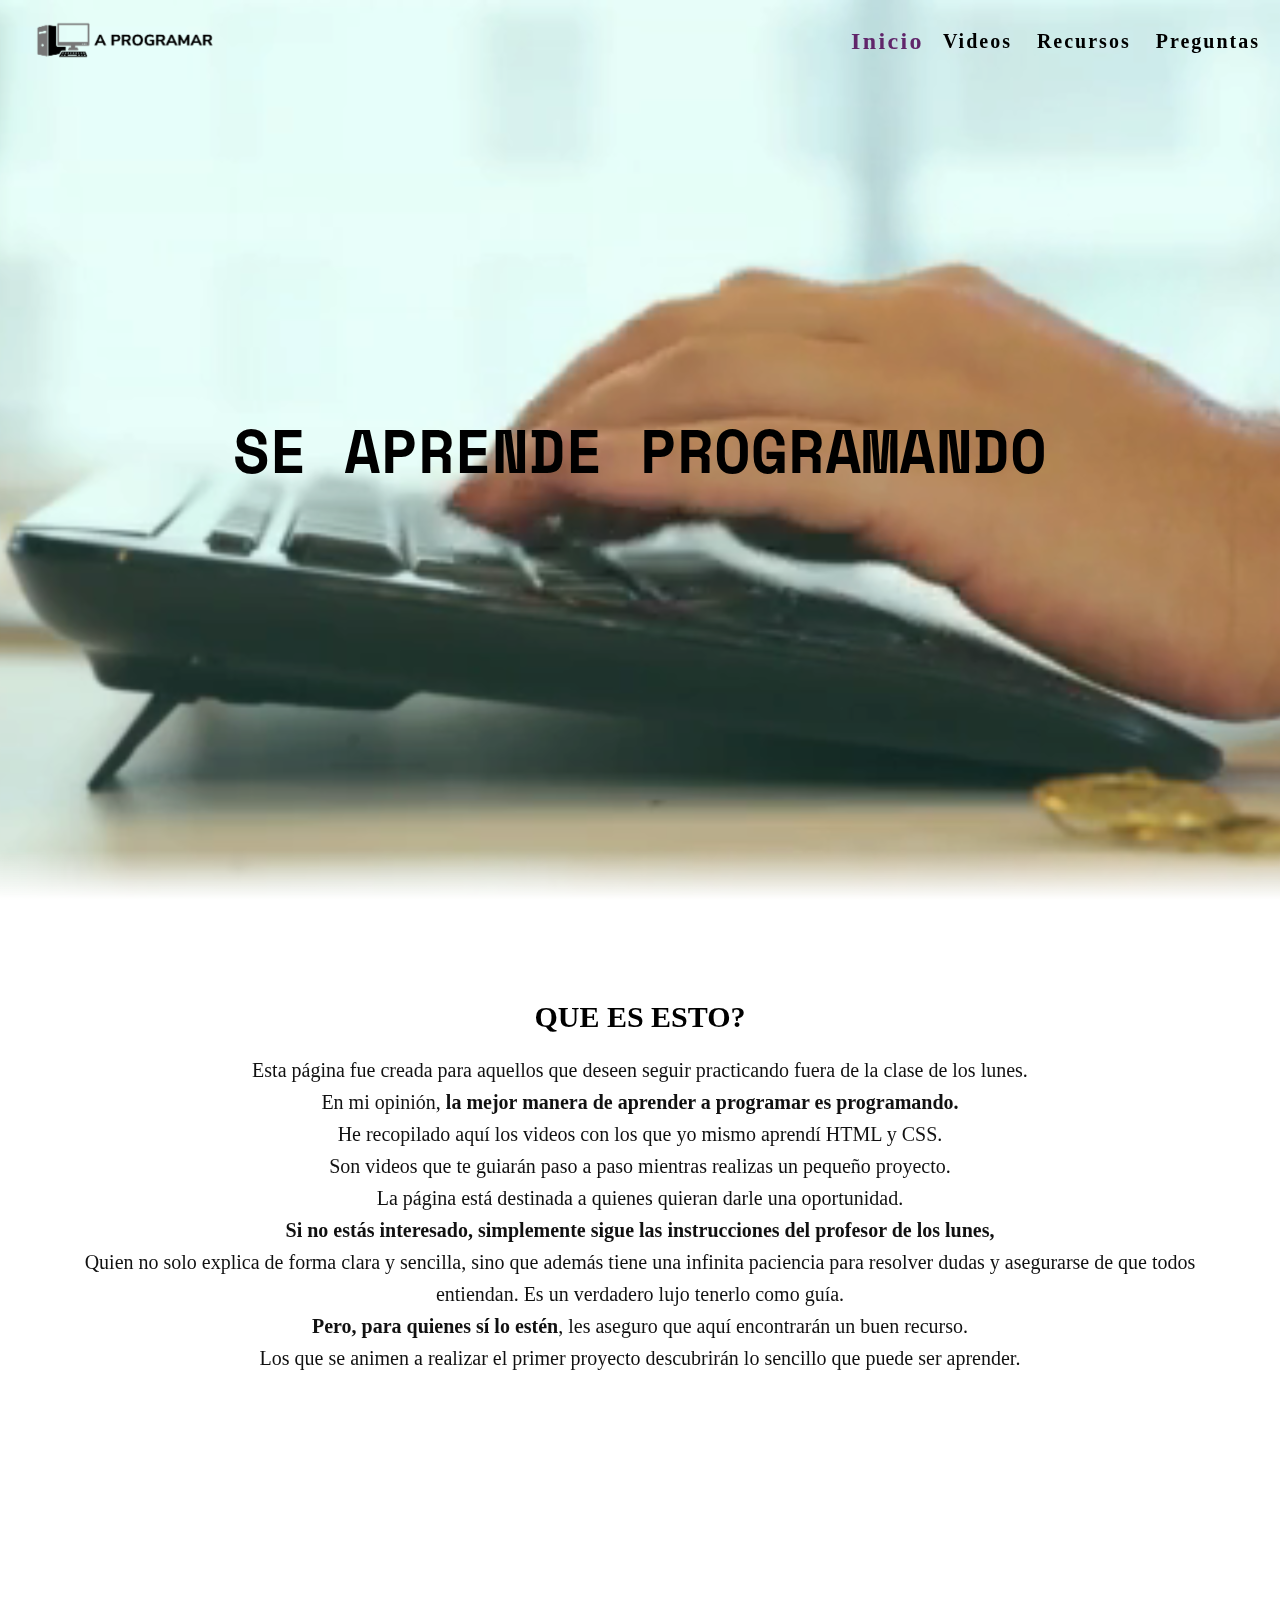
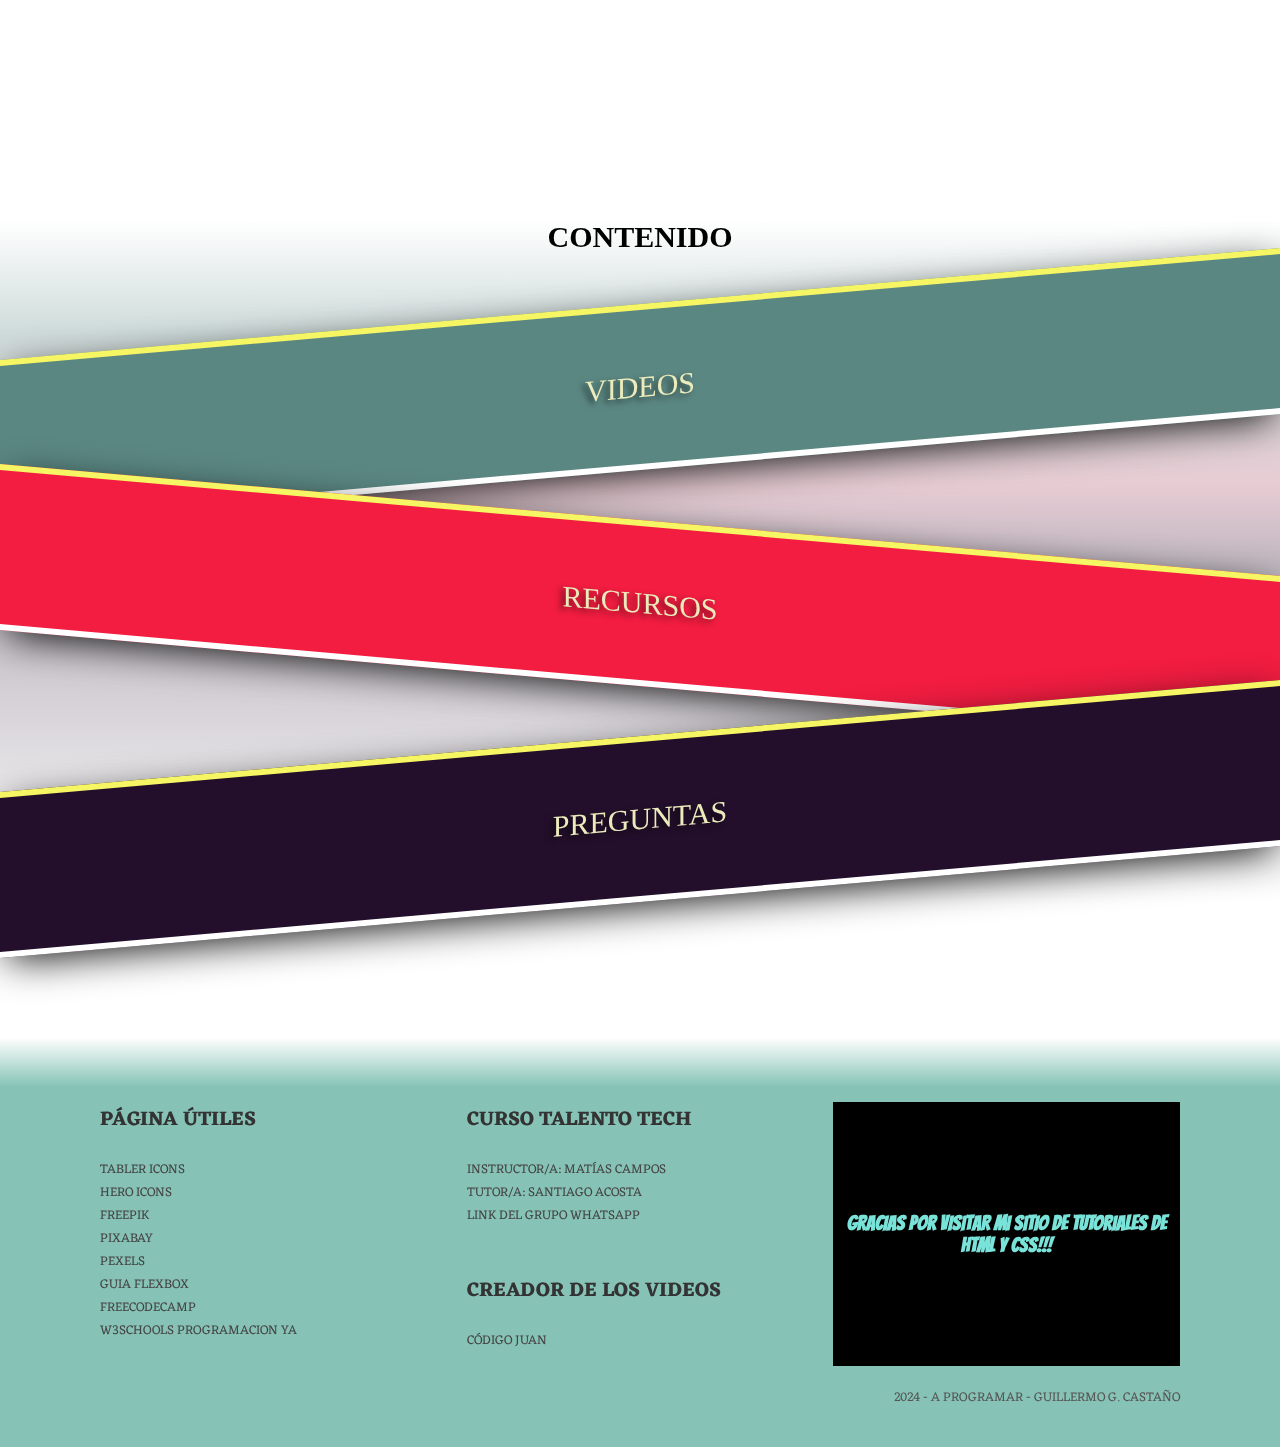
==== commit 4b514c65: "Arregle algunos errores" ====
--- a/index.html
+++ b/index.html
@@ -42,7 +42,7 @@
     <section class="hero">
         <h1 class="titulo">Se aprende Programando</h1>
         <video loading="lazy" muted autoplay loop>
-            <source src="./videos/program-1.mp4" tipe="video/mp4">
+            <source src="./videos/hero-2.mp4" tipe="video/mp4">
         </video>
     </section>
 
--- a/css/styles.css
+++ b/css/styles.css
@@ -227,7 +227,7 @@
 
 .hero-pag-video {
     position: relative;
-    background: linear-gradient(rgba(29, 217, 242, 0.284), rgba(29, 210, 242, 0.307)), url(../img/para-estudiar-2.jpg);
+    background: linear-gradient(rgba(29, 217, 242, 0.284), rgba(29, 210, 242, 0.307)), url(../img/student.jpg);
     background-size: cover;
     background-position: center; /* Añadido para mejor posicionamiento */
     z-index: -10;
@@ -240,7 +240,7 @@
 
 .hero-pag-preguntas {
     position: relative;
-    background: linear-gradient(rgba(105, 40, 119, 0.284), rgba(124, 48, 141, 0.307)), url(../img/preguntas.jpg);
+    background: linear-gradient(rgba(105, 40, 119, 0.284), rgba(124, 48, 141, 0.307)), url(../img/preguntas\(2\).jpg);
     background-size: cover;
     background-position: center; /* Añadido para mejor posicionamiento */
     z-index: -10;
@@ -491,9 +491,10 @@
 /* Media query para pantallas pequeñas */
 @media (max-width: 768px) {
     .footer-cont {
-        grid-template-columns: 1fr; /* Cambia a una columna */
-        text-align: center; /* Centra el texto */
-        gap: 1rem; /* Reduce el espacio entre elementos */
+        grid-template-columns: 1fr;
+        grid-template-rows: 30% 30% 30% 10%;
+        text-align: center;
+        gap: 1rem; 
         margin-top: 8rem;
     }
 
@@ -505,8 +506,52 @@
     .footer {
         padding: 2rem; /* Ajusta el padding en pantallas pequeñas */
     }
-}
-
+    section.footer-cont__section-3 {
+        display: flex;
+        justify-content: center;
+        align-items: center;
+    }
+}
+
+/* Media query para pantallas más pequeñas, como 310px de ancho */
+@media (max-width: 480px) {
+    .footer {
+        padding: 1rem 0.5rem; 
+        margin-top: 5rem; 
+    }
+
+    .footer-cont {
+        grid-template-columns: 1fr;
+        grid-template-rows: 30% 30% 30% 10%;
+        text-align: center; 
+        gap: 0.5rem;
+        margin-top: 4rem; 
+        padding: 1rem; 
+    }
+
+    .footer-cont h3 {
+        font-size: 1.1rem; 
+    }
+
+    .footer-cont a {
+        font-size: 1rem; 
+    }
+
+    .footer__parrafo-final {
+        grid-column: 1 / -1;
+        text-align: center;
+        font-size: 0.9rem; 
+    }
+
+    /* Sección 3 ajustes */
+    .footer-cont__section-3 {
+        flex-direction: column;
+    }
+
+    .section3-h3 {
+        font-size: 1.3rem; 
+    }
+}
 
 /* PREGUNTAS -- CONTENIDO INDEX */
 .title {
--- a/css/styles.css
+++ b/css/styles.css
@@ -227,7 +227,7 @@
 
 .hero-pag-video {
     position: relative;
-    background: linear-gradient(rgba(29, 217, 242, 0.284), rgba(29, 210, 242, 0.307)), url(../img/para-estudiar-2.jpg);
+    background: linear-gradient(rgba(29, 217, 242, 0.284), rgba(29, 210, 242, 0.307)), url(../img/student.jpg);
     background-size: cover;
     background-position: center; /* Añadido para mejor posicionamiento */
     z-index: -10;
@@ -240,7 +240,7 @@
 
 .hero-pag-preguntas {
     position: relative;
-    background: linear-gradient(rgba(105, 40, 119, 0.284), rgba(124, 48, 141, 0.307)), url(../img/preguntas.jpg);
+    background: linear-gradient(rgba(105, 40, 119, 0.284), rgba(124, 48, 141, 0.307)), url(../img/preguntas\(2\).jpg);
     background-size: cover;
     background-position: center; /* Añadido para mejor posicionamiento */
     z-index: -10;
@@ -491,9 +491,10 @@
 /* Media query para pantallas pequeñas */
 @media (max-width: 768px) {
     .footer-cont {
-        grid-template-columns: 1fr; /* Cambia a una columna */
-        text-align: center; /* Centra el texto */
-        gap: 1rem; /* Reduce el espacio entre elementos */
+        grid-template-columns: 1fr;
+        grid-template-rows: 30% 30% 30% 10%;
+        text-align: center;
+        gap: 1rem; 
         margin-top: 8rem;
     }
 
@@ -505,8 +506,52 @@
     .footer {
         padding: 2rem; /* Ajusta el padding en pantallas pequeñas */
     }
-}
-
+    section.footer-cont__section-3 {
+        display: flex;
+        justify-content: center;
+        align-items: center;
+    }
+}
+
+/* Media query para pantallas más pequeñas, como 310px de ancho */
+@media (max-width: 480px) {
+    .footer {
+        padding: 1rem 0.5rem; 
+        margin-top: 5rem; 
+    }
+
+    .footer-cont {
+        grid-template-columns: 1fr;
+        grid-template-rows: 30% 30% 30% 10%;
+        text-align: center; 
+        gap: 0.5rem;
+        margin-top: 4rem; 
+        padding: 1rem; 
+    }
+
+    .footer-cont h3 {
+        font-size: 1.1rem; 
+    }
+
+    .footer-cont a {
+        font-size: 1rem; 
+    }
+
+    .footer__parrafo-final {
+        grid-column: 1 / -1;
+        text-align: center;
+        font-size: 0.9rem; 
+    }
+
+    /* Sección 3 ajustes */
+    .footer-cont__section-3 {
+        flex-direction: column;
+    }
+
+    .section3-h3 {
+        font-size: 1.3rem; 
+    }
+}
 
 /* PREGUNTAS -- CONTENIDO INDEX */
 .title {
